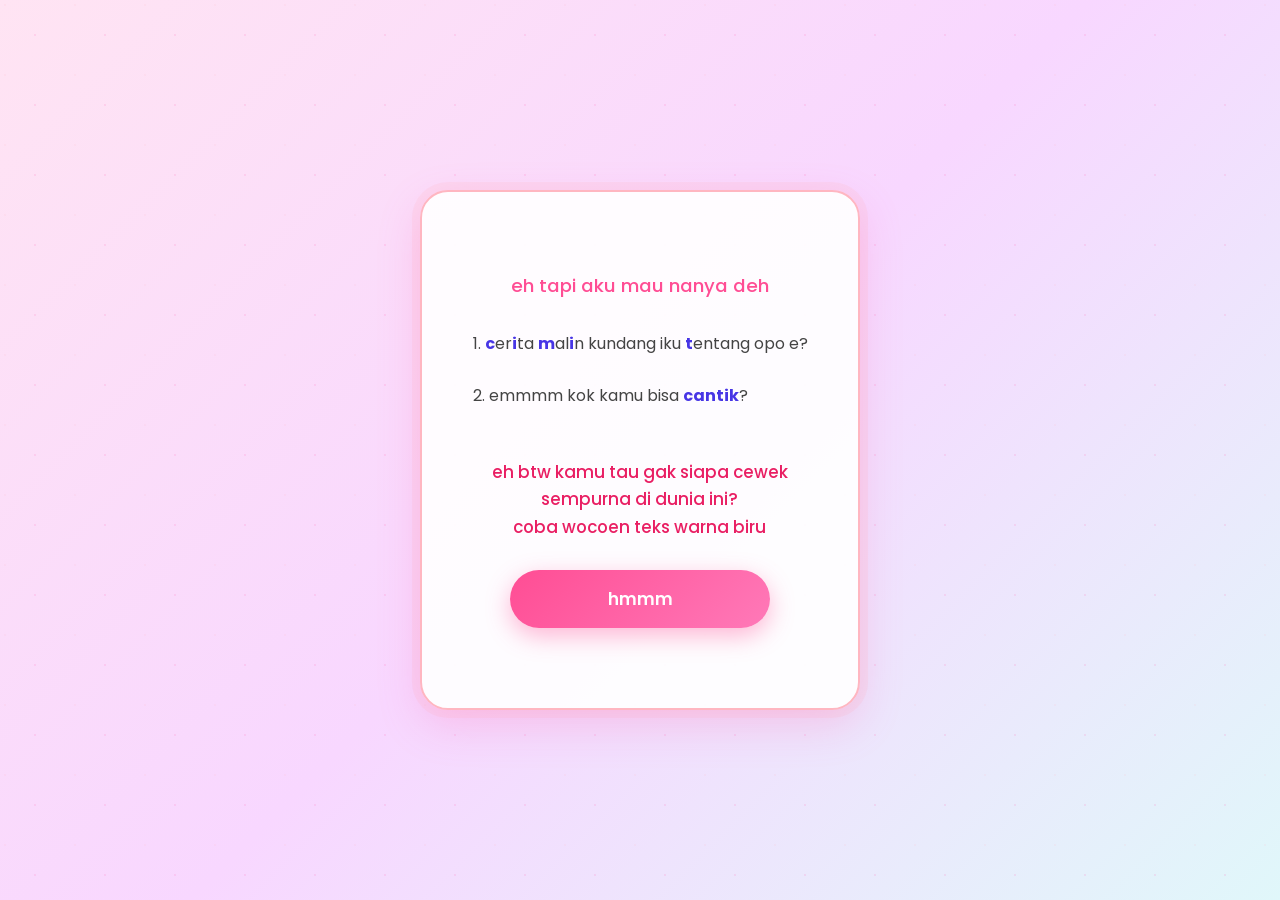
==== halaman5/index.html @ 9a53ad85 "first commit" ====
<!DOCTYPE html>
<html lang="id">
<head>
    <meta charset="UTF-8">
    <meta name="viewport" content="width=device-width, initial-scale=1.0">
    <title>Teka Teki - Halaman 5</title>
    <link rel="stylesheet" href="style.css">
    <link href="https://fonts.googleapis.com/css2?family=Poppins:wght@300;400;600&display=swap" rel="stylesheet">
</head>
<body>
    <div class="container">
        <div class="content-box">
            <p class="intro-text">eh tapi aku mau nanya deh</p>
           
            <div class="questions">
                <p>1. <span class="red-text">c</span>er<span class="red-text">i</span>ta
                    <span class="red-text">m</span>al<span class="red-text">i</span>n kundang iku <span class="red-text">t</span>entang opo e?</p>
                <p>2. emmmm kok kamu bisa <span class="red-text">cantik</span>?</p>
            </div>
            <p class="bridge-text">
                eh btw kamu tau gak siapa cewek sempurna di dunia ini?<br>
                coba wocoen teks warna biru
            </p>
           
            <button id="btnNext" class="fancy-button">
                hmmm
            </button>
        </div>
    </div>
    <div id="youtube-player" style="display:none;"></div>
    <script src="script.js"></script>
</body>
</html>
---- halaman5/style.css ----
* {
    margin: 0;
    padding: 0;
    box-sizing: border-box;
}

body {
    font-family: 'Poppins', sans-serif;
    background: linear-gradient(135deg, #ffe4f3 0%, #f8d7ff 50%, #e0f7fa 100%);
    display: flex;
    justify-content: center;
    align-items: center;
    min-height: 100vh;
    color: #333;
    overflow: hidden;
    position: relative;
}

/* Background love particles */
body::before {
    content: '';
    position: absolute;
    top: 0; left: 0;
    width: 100%; height: 100%;
    background: 
        radial-gradient(circle, rgba(255,105,180,0.15) 1px, transparent 1px),
        radial-gradient(circle, rgba(255,182,193,0.12) 1px, transparent 1px);
    background-size: 70px 70px;
    background-position: 0 0, 40px 40px;
    animation: float 35s linear infinite;
    pointer-events: none;
    z-index: -1;
}

.container {
    padding: 20px;
    max-width: 480px;
    width: 100%;
    position: relative;
    z-index: 2;
}

/* Card utama - centered */
.content-box {
    background: rgba(255, 255, 255, 0.93);
    border-radius: 28px;
    padding: 45px 30px;
    box-shadow: 
        0 15px 40px rgba(255, 105, 180, 0.25),
        0 0 0 8px rgba(255, 182, 193, 0.18);
    border: 2px solid #ffb6c1;
    position: relative;
    overflow: hidden;
    
    display: flex;
    flex-direction: column;
    align-items: center;
    justify-content: center;
    text-align: center;
    min-height: 520px;
    gap: 28px;
}

/* Teks intro */
.intro-text {
    font-size: 1.15rem;
    color: #ff4d94;
    font-weight: 500;
}

/* Bagian pertanyaan */
.questions {
    font-size: 1rem;
    line-height: 2.1;
    color: #444;
    font-weight: 400;
    max-width: 92%;
    text-align: left;
    margin: 0 auto;
}

.questions p {
    margin-bottom: 18px;
}

/* Teks bridge */
.bridge-text {
    font-size: 1.05rem;
    line-height: 1.65;
    color: #e91e63;
    font-weight: 500;
    max-width: 90%;
}

/* Teks merah (sudah ada di HTML) */
.red-text {
    color: #4735e5;
    font-weight: 700;
}

/* Tombol "hmmm" yang romantis */
.fancy-button {
    background: linear-gradient(135deg, #ff4d94, #ff79b8);
    color: white;
    border: none;
    padding: 16px 55px;
    font-size: 1.05rem;
    border-radius: 50px;
    cursor: pointer;
    transition: all 0.4s ease;
    box-shadow: 0 8px 25px rgba(255, 77, 148, 0.4);
    font-family: 'Poppins', sans-serif;
    font-weight: 600;
    position: relative;
    overflow: hidden;
    width: 100%;
    max-width: 260px;
}

.fancy-button:hover {
    transform: translateY(-5px) scale(1.06);
    box-shadow: 0 12px 30px rgba(255, 77, 148, 0.5);
}

.fancy-button::after {
    content: '';
    position: absolute;
    top: -50%; left: -50%;
    width: 40%; height: 200%;
    background: linear-gradient(120deg, transparent, rgba(255,255,255,0.65), transparent);
    transform: skewX(-25deg);
    animation: shimmer 3s linear infinite;
}

/* Animasi */
@keyframes float {
    0% { background-position: 0 0, 40px 40px; }
    100% { background-position: 140px 140px, 180px 180px; }
}

@keyframes shimmer {
    0% { transform: translateX(-180%) skewX(-25deg); }
    100% { transform: translateX(450%) skewX(-25deg); }
}
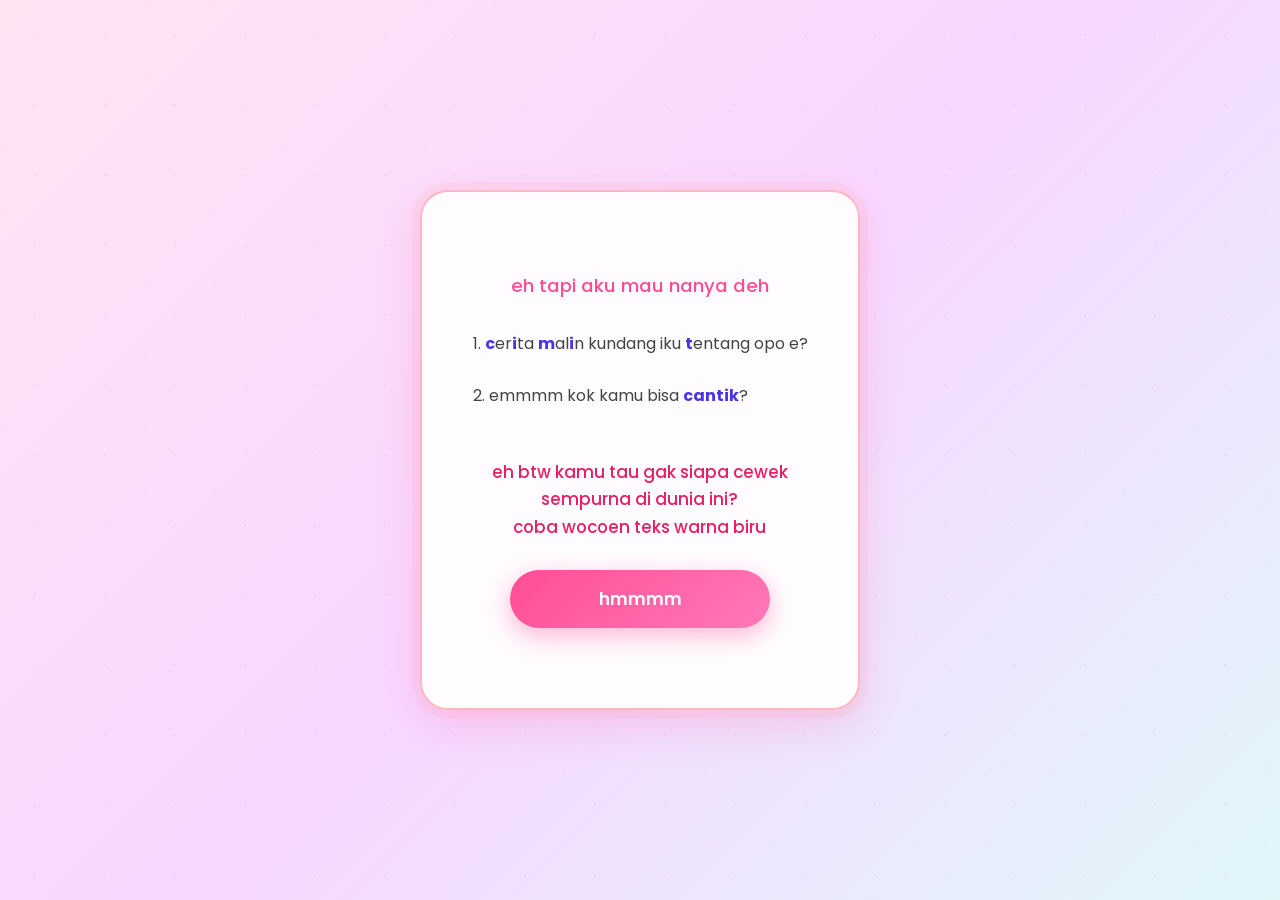
==== commit 4a1dd3f2: "hmmm" ====
--- a/halaman5/index.html
+++ b/halaman5/index.html
@@ -23,11 +23,10 @@
             </p>
            
             <button id="btnNext" class="fancy-button">
-                hmmm
+                hmmmm
             </button>
         </div>
     </div>
-    <div id="youtube-player" style="display:none;"></div>
     <script src="script.js"></script>
 </body>
 </html>
